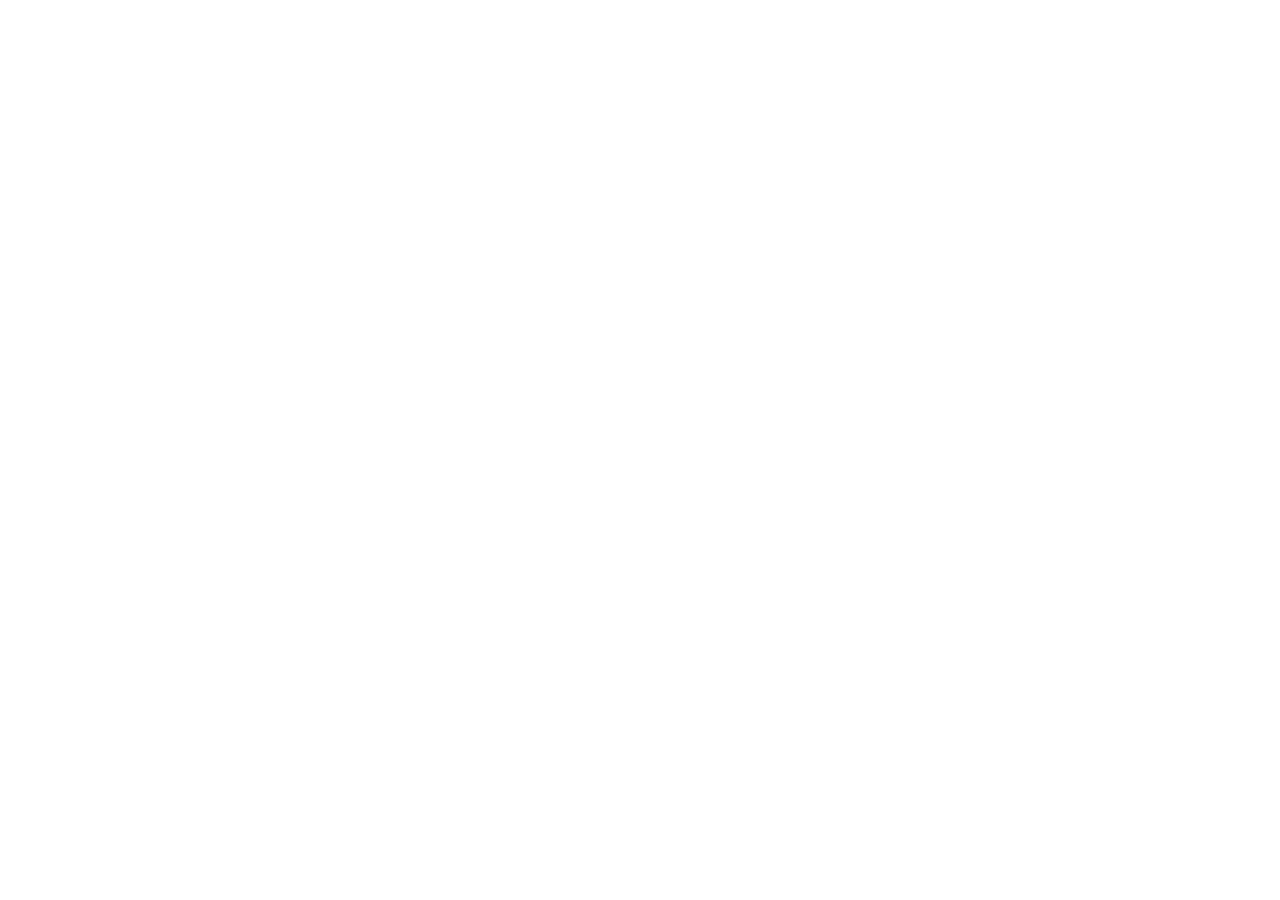
==== index.html @ 183c6c95 "added faves.js and results.js, and linked them via the script tag to the html files, as well as made" ====
<!DOCTYPE html>
<html>
<head>
    <link rel="stylesheet" href="reset.css">
    <link rel="stylesheet" href=""> <!--css framework-->
    <link rel="stylesheet" href=""> <!--additional .css file-->
    <title></title>
</head>
<body>
    <header>

    </header>
    <main>

    </main>
    <footer>
        
    </footer>

    <script src="https://code.jquery.com/jquery-3.4.1.min.js"></script>
    <script src="script.js"></script>
</body>
</html>
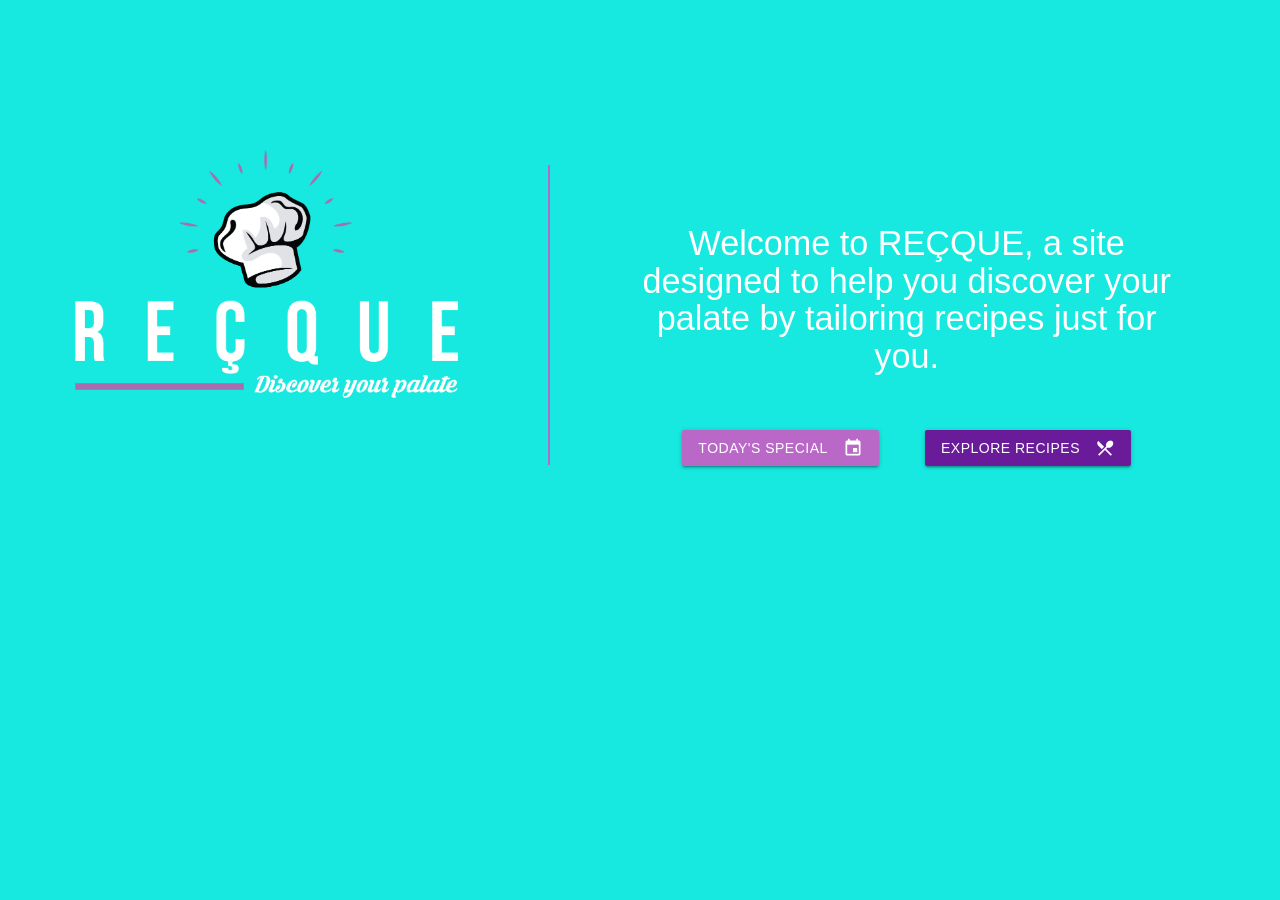
==== commit c69cd86f: "We completed the project using our skills and communication!" ====
--- a/index.html
+++ b/index.html
@@ -1,23 +1,51 @@
 <!DOCTYPE html>
 <html>
-<head>
-    <link rel="stylesheet" href="reset.css">
-    <link rel="stylesheet" href=""> <!--css framework-->
-    <link rel="stylesheet" href=""> <!--additional .css file-->
-    <title></title>
-</head>
-<body>
-    <header>
+    <head>
+        <!--Importing Google Icon Font-->
+        <link href="https://fonts.googleapis.com/icon?family=Material+Icons" rel="stylesheet">
+        <!--linking to the reset.css-->
+        <link rel="stylesheet" href="./css/reset.css">
+        <!--Importing materialize.css-->
+        <link rel="stylesheet" href="https://cdnjs.cloudflare.com/ajax/libs/materialize/1.0.0/css/materialize.min.css">
+        <!--linking to style.css-->
+        <link rel="stylesheet" href="./css/style.css">
+        <!--Lets browser know website is optimized for mobile-->
+        <meta charset="utf-8" name="viewport" content="width=device-width, initial-scale=1.0"/>
+        <!--title as it appears in the the tab-->
+        <title>REÇQUE</title>
+    </head>
+    <body>
+        <!--this represents the left side of the screen and also shows this section's grid layout for 
+            different screen sizes-->
+        <div class="row">
+            <div class="col m5 s12">
+                <div class="Logocontainer">
+                    <div class="row">
+                        <div ><img class="responsive-img" src="./assets/resque_logo_03.png" style="width:100%;"></div>
+                    </div>
+                </div>
+            </div>
 
-    </header>
-    <main>
+            <!--this represents the right side of the screen with the clickable icons and also shows this section's 
+                grid layout for different screen sizes. In this section we also have the set up for onclick events via 
+                id's and values for our functionality-->
+            <div class="col m7 s12">
+                <div class="Landingcontainer">
+                    <div class="vl hide-on-small-only" style="border-left: 2px solid #ba68c8; height: 20em; position: absolute; left: 44%; margin-left: -1em; top: 11em;"></div>
+                    <div class="row">
+                        <h4><center>Welcome to REÇQUE, a site designed to help you discover your palate by tailoring recipes just for you.</center></h4>
+                    </div>
 
-    </main>
-    <footer>
-        
-    </footer>
-
-    <script src="https://code.jquery.com/jquery-3.4.1.min.js"></script>
-    <script src="script.js"></script>
-</body>
-</html>+                    <!--this represents the buttons on the bottom of the screen and also shows this section's 
+                        grid layout for different screen sizes-->
+                    <div class="row">
+                        <center>
+                            <a href="./special/special.html" id="special" class="waves-effect waves-light btn  purple lighten-2"><i class="material-icons right">event</i>TODAY'S SPECIAL</a>
+                            <a href="./allergies/allergies.html" id="recipes" class="waves-effect waves-light btn purple darken-3"><i class="material-icons right">local_dining</i>EXPLORE RECIPES</a>
+                        </center>
+                    </div>
+                </div>
+            </div>
+        </div>
+    </body>
+</html>
--- a/css/style.css
+++ b/css/style.css
@@ -0,0 +1,188 @@
+
+ /** this page represents all the style on the site. **/
+
+
+html{background:#17e9e0;}
+
+p{
+	color: white;
+	font-size: 1.2em;
+	margin-top: .2em;
+	padding-bottom: 3em;
+}
+
+h3{
+	color: white;
+}
+
+.resultsh3{
+	color: purple;
+}
+
+h4{
+	color: white;
+}
+
+h5{
+	color: white;
+}
+
+.divider{
+    position:absolute;
+    left:50%;
+    top:10%;
+    bottom:10%;
+    border-left:1px solid white;
+}
+
+.vl {
+	border-left: 2px solid #ba68c8;
+	height: 20em;
+	position: absolute;
+	left: 37%;
+	margin-left: -1em;
+	top: 11em;
+  }
+
+  .vl.landing {
+	border-left: 2px solid #ba68c8;
+	height: 20em;
+	position: absolute;
+	left: 42%;
+	margin-left: -1em;
+	top: 11em;
+  }
+
+  .btn{ 
+	margin-top: 1.5em;
+	margin-bottom: 1.5em;
+	margin-left: 1.5em;
+	margin-right: 1.5em;
+  }
+
+.Logocontainer {
+	margin-top: 10em;
+	margin-left: 5em;
+	margin-right: 5em;
+  }
+
+
+  .Mycontainer {
+	margin-top: 15em;
+	margin-left: 5em;
+  }
+
+  .Landingcontainer {
+	margin-top: 15em;
+	margin-left: 6.5em;
+	margin-right: 6.5em;
+
+
+  }
+
+  .Iconcontainer {
+	  margin-top: 9.5em;	
+	  margin-left: 5em;
+	  margin-right: 5em;
+}
+
+.Iconcontainer2 {
+	margin-top: 9.5em;	
+	margin-left: 5em;
+	margin-right: 5em;
+}
+ 
+
+.collection {
+	background: #17e9e0;	
+	color: white;
+}
+
+
+
+ /** this section represents the styling of the site at different view ports  **/
+
+
+
+	@media screen and (max-width:800px){
+		.Mycontainer {
+		margin-top: 4em;
+		margin-left: 2em;
+		margin-right: 2em;
+		}
+
+	@media screen and (max-width:600px){
+		.Mycontainer {
+		margin-top: 2em;
+		margin-left: 1em;
+		margin-right: 1em;
+		}
+	
+
+
+	@media screen and (max-width:800px){
+		.Iconcontainer {
+		margin-top: 2em;
+		margin-left: 1em;
+		margin-right: 1em;
+		}
+
+	@media screen and (max-width:600px){
+		.Iconcontainer {
+		margin-top: 2em;
+		margin-left: .5em;
+		margin-right: .5em;
+	}
+
+
+	@media screen and (max-width:800px){
+		.Iconcontainer2 {
+		margin-top: 4em;
+		margin-left: 1em;
+		margin-right: 1em;
+		}
+
+	@media screen and (max-width:600px){
+		.Iconcontainer2 {
+		margin-top: 2em;
+		margin-left: .5em;
+		margin-right: .5em;
+	}
+
+	@media screen and (max-width:800px){
+		.Landingcontainer {
+			margin-top: 2em;
+			margin-left: 1.5em;
+		  }
+
+	@media screen and (max-width:600px){
+		.Landingcontainer {
+			margin-top: 2em;
+			margin-left: 1.5em;
+			margin-right: 1.5em;
+		}
+
+	@media screen and (max-width:600px){
+		.Logocontainer {
+			margin-top: 2em;
+			margin-left: 5em;
+			margin-right: 5em;
+		  }
+
+	@media screen and (max-width:800px){
+			.Logocontainer {
+				margin-top: 2em;
+				margin-left: 2em;
+				margin-right: 2em;
+			}
+
+
+
+
+}
+		}
+	
+	
+
+	}}}}}}}}
+	
